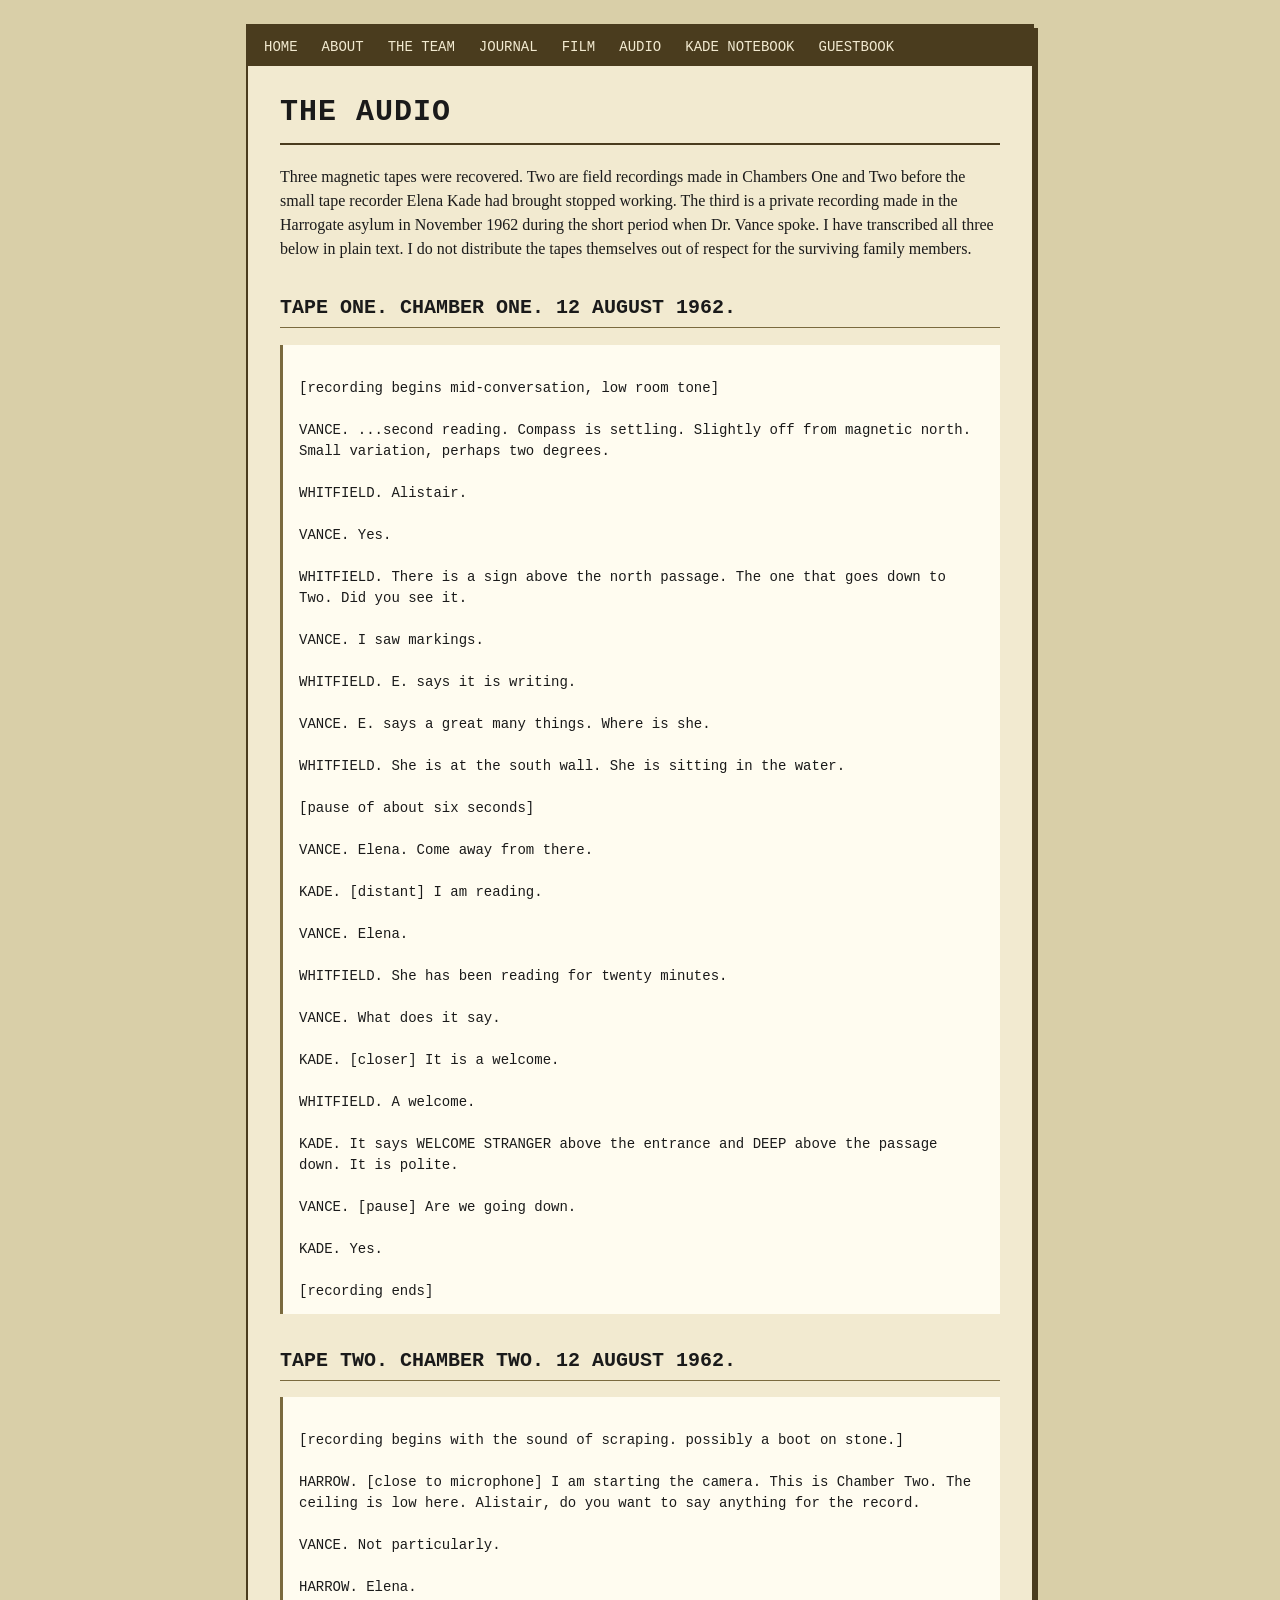
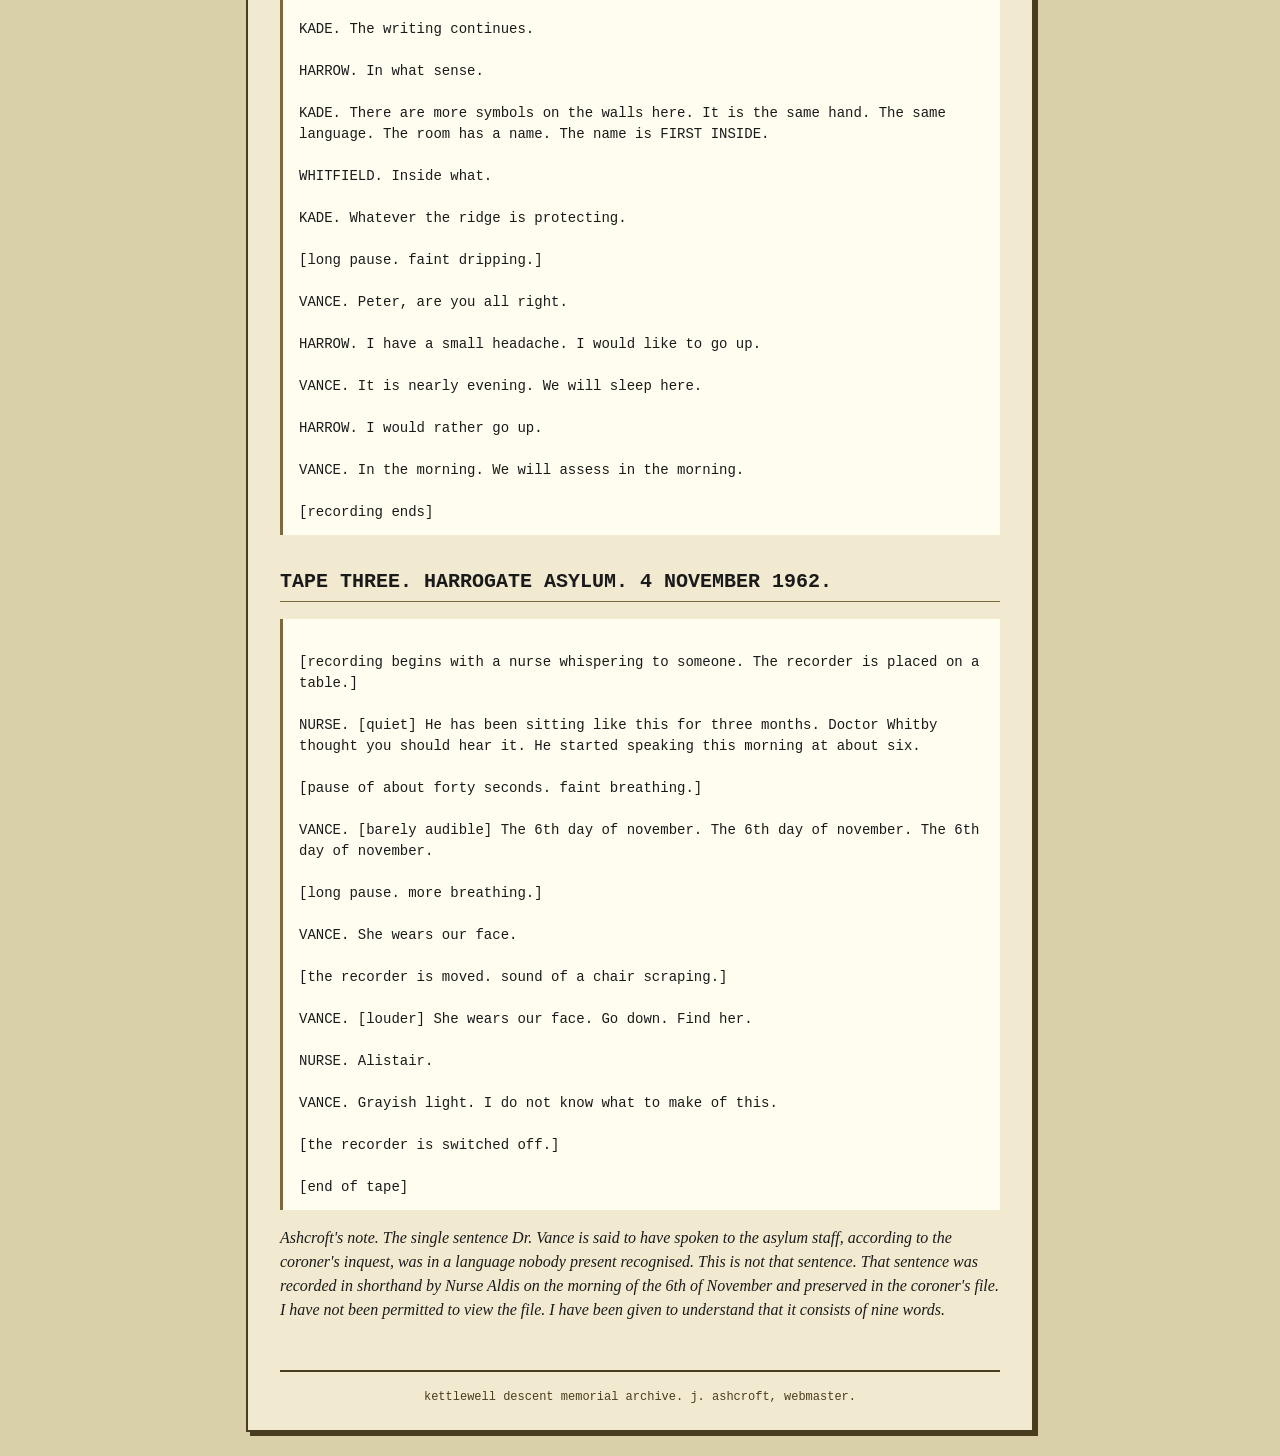
==== audio/index.html @ a8c35611 "initial: full site" ====
<!doctype html>
<html lang="en">
<head>
<meta charset="utf-8">
<meta name="viewport" content="width=device-width, initial-scale=1">
<title>the audio - kettlewell descent</title>
<link rel="stylesheet" href="../style.css">
</head>
<body>
<div class="wrap">
<div class="nav">
  <a href="../index.html">home</a>
  <a href="../about.html">about</a>
  <a href="../team/">the team</a>
  <a href="../journal/">journal</a>
  <a href="../film/">film</a>
  <a href="index.html">audio</a>
  <a href="../kade-notebook.html">kade notebook</a>
  <a href="../guestbook.html">guestbook</a>
</div>

<h1>The Audio</h1>

<p>Three magnetic tapes were recovered. Two are field recordings made in Chambers One and Two before the small tape recorder Elena Kade had brought stopped working. The third is a private recording made in the Harrogate asylum in November 1962 during the short period when Dr. Vance spoke. I have transcribed all three below in plain text. I do not distribute the tapes themselves out of respect for the surviving family members.</p>

<h2>Tape One. Chamber One. 12 August 1962.</h2>

<div class="journal-entry">
[recording begins mid-conversation, low room tone]

VANCE. ...second reading. Compass is settling. Slightly off from magnetic north. Small variation, perhaps two degrees.

WHITFIELD. Alistair.

VANCE. Yes.

WHITFIELD. There is a sign above the north passage. The one that goes down to Two. Did you see it.

VANCE. I saw markings.

WHITFIELD. E. says it is writing.

VANCE. E. says a great many things. Where is she.

WHITFIELD. She is at the south wall. She is sitting in the water.

[pause of about six seconds]

VANCE. Elena. Come away from there.

KADE. [distant] I am reading.

VANCE. Elena.

WHITFIELD. She has been reading for twenty minutes.

VANCE. What does it say.

KADE. [closer] It is a welcome.

WHITFIELD. A welcome.

KADE. It says WELCOME STRANGER above the entrance and DEEP above the passage down. It is polite.

VANCE. [pause] Are we going down.

KADE. Yes.

[recording ends]
</div>

<h2>Tape Two. Chamber Two. 12 August 1962.</h2>

<div class="journal-entry">
[recording begins with the sound of scraping. possibly a boot on stone.]

HARROW. [close to microphone] I am starting the camera. This is Chamber Two. The ceiling is low here. Alistair, do you want to say anything for the record.

VANCE. Not particularly.

HARROW. Elena.

KADE. The writing continues.

HARROW. In what sense.

KADE. There are more symbols on the walls here. It is the same hand. The same language. The room has a name. The name is FIRST INSIDE.

WHITFIELD. Inside what.

KADE. Whatever the ridge is protecting.

[long pause. faint dripping.]

VANCE. Peter, are you all right.

HARROW. I have a small headache. I would like to go up.

VANCE. It is nearly evening. We will sleep here.

HARROW. I would rather go up.

VANCE. In the morning. We will assess in the morning.

[recording ends]
</div>

<h2>Tape Three. Harrogate Asylum. 4 November 1962.</h2>

<div class="journal-entry">
[recording begins with a nurse whispering to someone. The recorder is placed on a table.]

NURSE. [quiet] He has been sitting like this for three months. Doctor Whitby thought you should hear it. He started speaking this morning at about six.

[pause of about forty seconds. faint breathing.]

VANCE. [barely audible] The 6th day of november. The 6th day of november. The 6th day of november.

[long pause. more breathing.]

VANCE. She wears our face.

[the recorder is moved. sound of a chair scraping.]

VANCE. [louder] She wears our face. Go down. Find her.

NURSE. Alistair.

VANCE. Grayish light. I do not know what to make of this.

[the recorder is switched off.]

[end of tape]
</div>

<p><em>Ashcroft's note. The single sentence Dr. Vance is said to have spoken to the asylum staff, according to the coroner's inquest, was in a language nobody present recognised. This is not that sentence. That sentence was recorded in shorthand by Nurse Aldis on the morning of the 6th of November and preserved in the coroner's file. I have not been permitted to view the file. I have been given to understand that it consists of nine words.</em></p>

<div class="footer">
kettlewell descent memorial archive. j. ashcroft, webmaster.
</div>
</div>
</body>
</html>
---- style.css ----
/* kettlewell descent memorial archive. maintained by j. ashcroft since 2003. */
body {
  background: #d9cfa8 url("bg-parchment.png") repeat;
  color: #1a1a1a;
  font-family: "Times New Roman", Times, serif;
  font-size: 16px;
  line-height: 1.5;
  margin: 0;
  padding: 0;
}
.wrap {
  max-width: 720px;
  margin: 24px auto;
  background: #f2ead0;
  border: 2px solid #4a3c1e;
  padding: 24px 32px;
  box-shadow: 4px 4px 0 #4a3c1e;
}
h1 {
  font-family: "Courier New", Courier, monospace;
  font-size: 30px;
  text-transform: uppercase;
  border-bottom: 2px solid #4a3c1e;
  padding-bottom: 8px;
  margin-top: 0;
  letter-spacing: 1px;
}
h2 {
  font-family: "Courier New", Courier, monospace;
  font-size: 20px;
  text-transform: uppercase;
  border-bottom: 1px solid #7a6a3e;
  padding-bottom: 4px;
  margin-top: 32px;
}
h3 {
  font-family: "Courier New", Courier, monospace;
  font-size: 16px;
  text-transform: uppercase;
  margin-top: 24px;
}
a { color: #0000ee; text-decoration: underline; }
a:visited { color: #551a8b; }
.nav {
  background: #4a3c1e;
  padding: 8px 16px;
  margin: -24px -32px 24px -32px;
}
.nav a {
  color: #f2ead0;
  margin-right: 20px;
  font-family: "Courier New", Courier, monospace;
  text-decoration: none;
  text-transform: uppercase;
  font-size: 14px;
}
.nav a:hover { text-decoration: underline; }
.banner {
  background: #722;
  color: #f2ead0;
  padding: 4px 12px;
  font-family: "Courier New", Courier, monospace;
  font-size: 13px;
  margin: 16px 0;
  border: 1px solid #4a3c1e;
}
.underconstruction {
  display: inline-block;
  background: #ff0;
  border: 1px dashed #000;
  padding: 2px 8px;
  font-family: "Courier New", Courier, monospace;
  font-size: 12px;
  color: #000;
}
.polaroid {
  display: inline-block;
  background: #fff;
  padding: 10px 10px 32px 10px;
  border: 1px solid #999;
  margin: 12px 12px 12px 0;
  box-shadow: 3px 3px 6px rgba(0,0,0,0.3);
  transform: rotate(-1deg);
}
.polaroid img { display: block; max-width: 260px; }
.polaroid .placeholder {
  width: 260px;
  height: 200px;
  background: #ede4c8;
  border: 1px dashed #7a6a3e;
  display: flex;
  align-items: center;
  justify-content: center;
  font-family: "Courier New", Courier, monospace;
  font-size: 12px;
  color: #7a6a3e;
  text-align: center;
  padding: 12px;
  box-sizing: border-box;
}
.polaroid .caption {
  font-family: "Courier New", Courier, monospace;
  font-size: 12px;
  text-align: center;
  margin-top: 8px;
  color: #333;
}
.journal-entry {
  background: #fffcf0;
  border-left: 3px solid #7a6a3e;
  padding: 12px 16px;
  margin: 16px 0;
  font-family: "Courier New", Courier, monospace;
  font-size: 14px;
  white-space: pre-wrap;
}
.roster {
  list-style: none;
  padding: 0;
}
.roster li {
  padding: 12px 0;
  border-bottom: 1px dotted #7a6a3e;
}
.roster li:last-child { border-bottom: none; }
.footer {
  margin-top: 48px;
  padding-top: 16px;
  border-top: 2px solid #4a3c1e;
  font-size: 12px;
  font-family: "Courier New", Courier, monospace;
  color: #4a3c1e;
  text-align: center;
}
.hidden-side {
  color: #f2ead0;
  background: #f2ead0;
  user-select: text;
}
@media (max-width: 720px) {
  .wrap { margin: 0; box-shadow: none; padding: 16px 20px; }
  .nav { margin: -16px -20px 16px -20px; padding: 8px 12px; }
  .nav a { margin-right: 12px; font-size: 12px; }
}
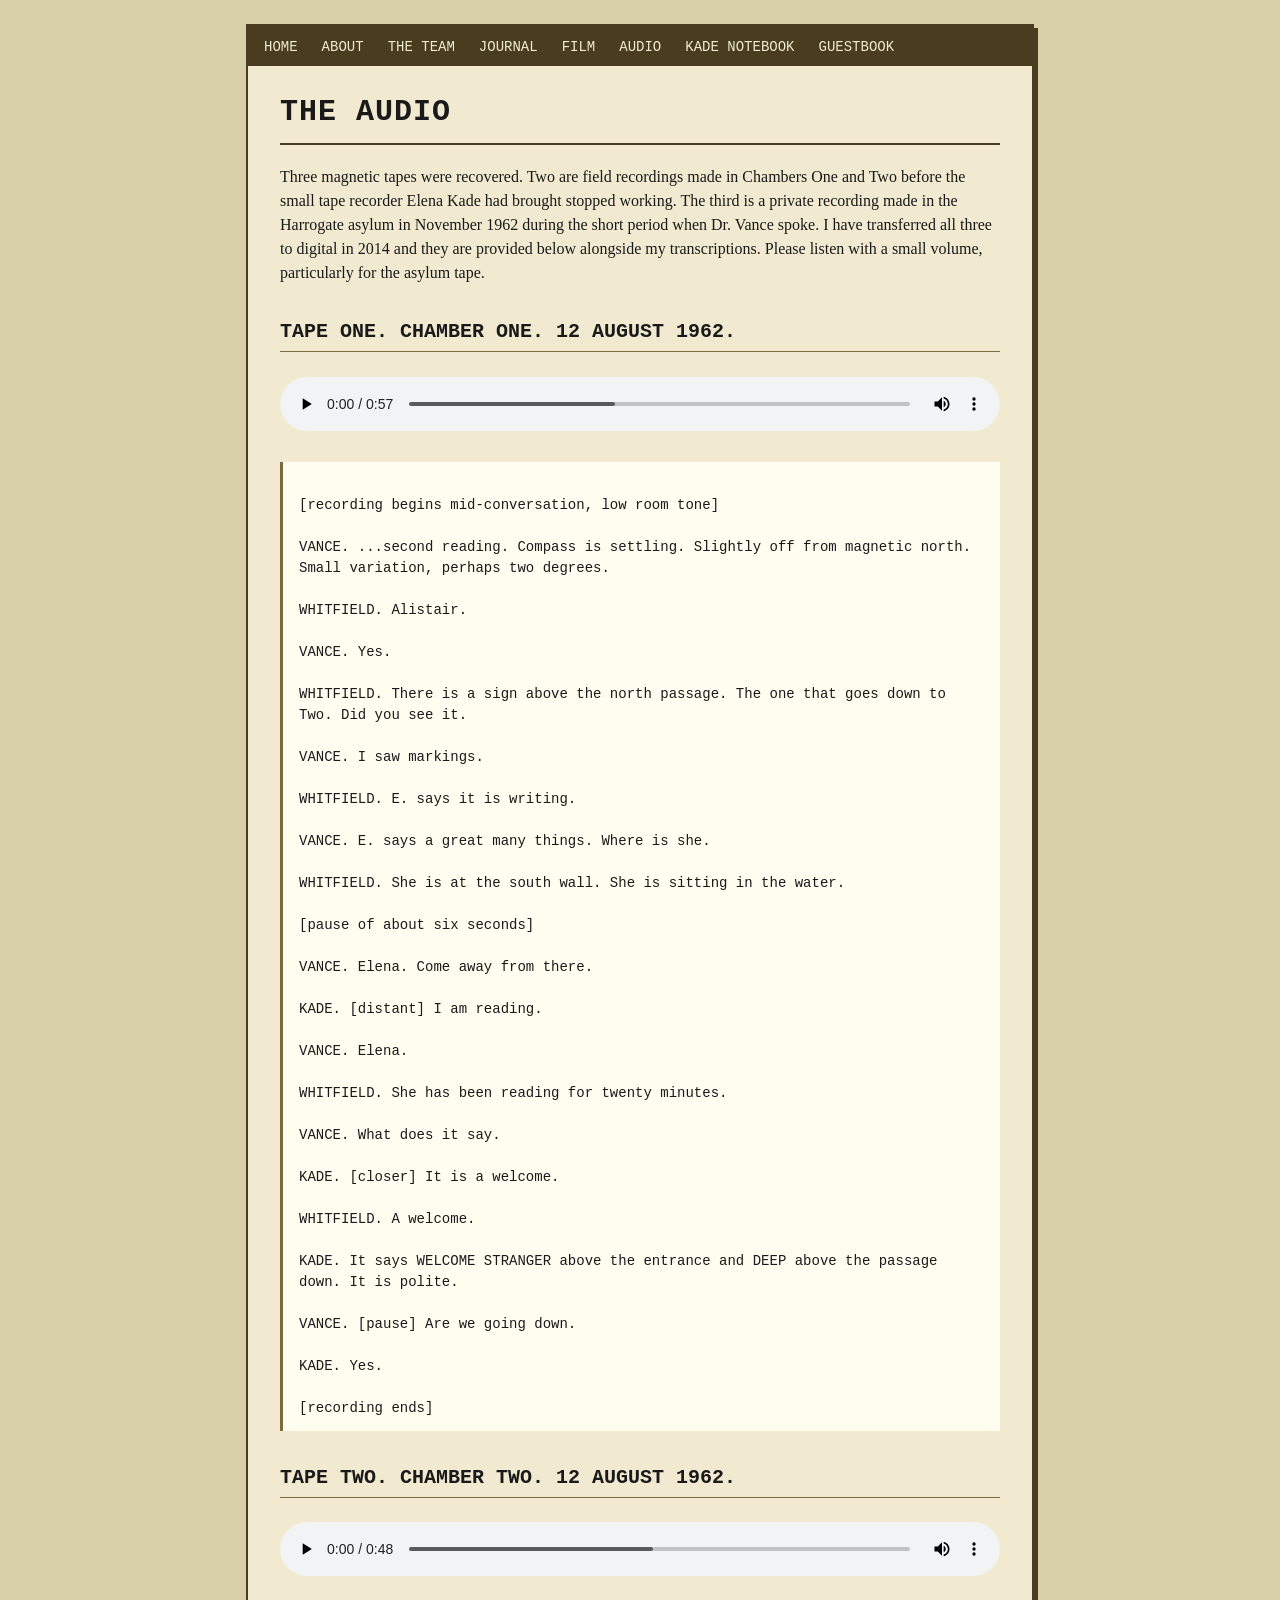
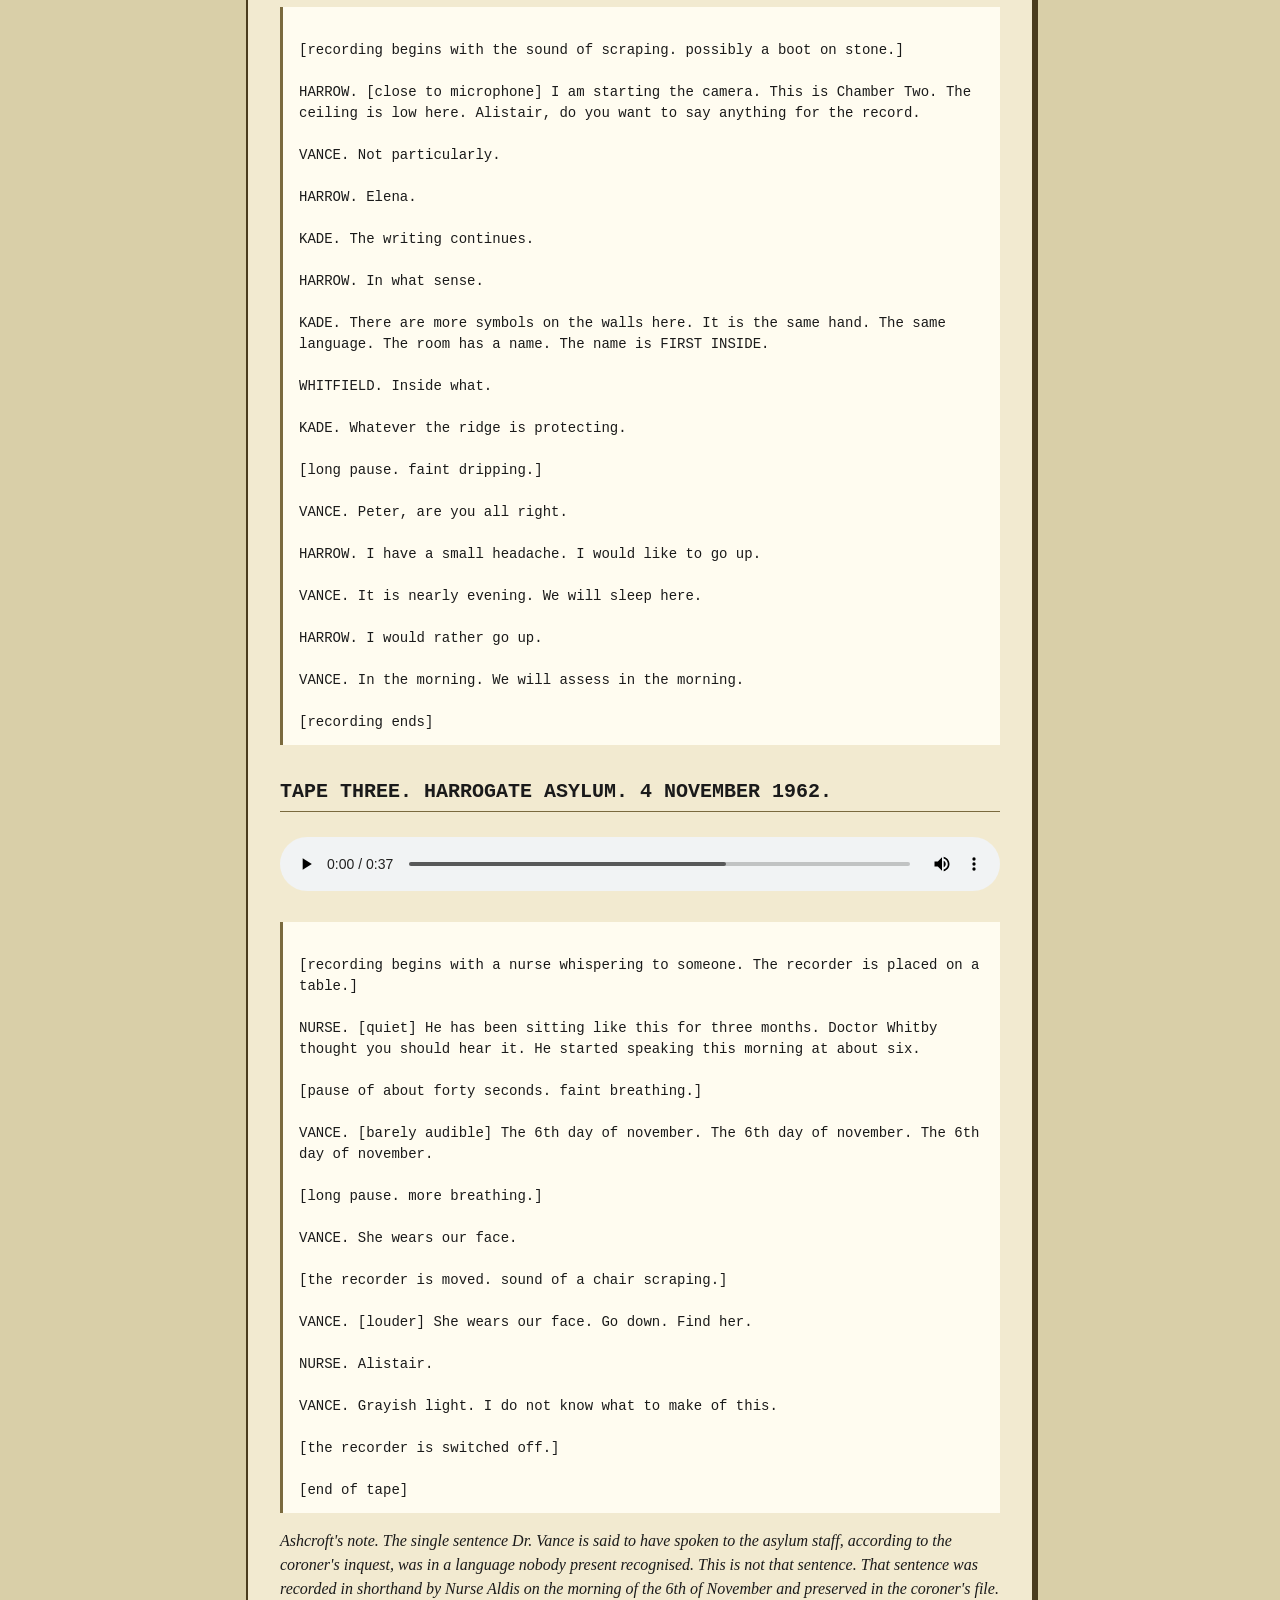
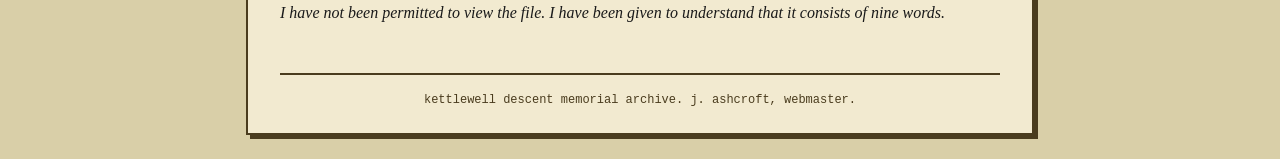
==== commit 17ac6013: "add tape audio + rune passage image" ====
--- a/audio/index.html
+++ b/audio/index.html
@@ -21,9 +21,11 @@
 
 <h1>The Audio</h1>
 
-<p>Three magnetic tapes were recovered. Two are field recordings made in Chambers One and Two before the small tape recorder Elena Kade had brought stopped working. The third is a private recording made in the Harrogate asylum in November 1962 during the short period when Dr. Vance spoke. I have transcribed all three below in plain text. I do not distribute the tapes themselves out of respect for the surviving family members.</p>
+<p>Three magnetic tapes were recovered. Two are field recordings made in Chambers One and Two before the small tape recorder Elena Kade had brought stopped working. The third is a private recording made in the Harrogate asylum in November 1962 during the short period when Dr. Vance spoke. I have transferred all three to digital in 2014 and they are provided below alongside my transcriptions. Please listen with a small volume, particularly for the asylum tape.</p>
 
 <h2>Tape One. Chamber One. 12 August 1962.</h2>
+
+<audio controls preload="metadata" style="width:100%;margin:8px 0;"><source src="tape-one.wav" type="audio/wav"></audio>
 
 <div class="journal-entry">
 [recording begins mid-conversation, low room tone]
@@ -71,6 +73,8 @@
 
 <h2>Tape Two. Chamber Two. 12 August 1962.</h2>
 
+<audio controls preload="metadata" style="width:100%;margin:8px 0;"><source src="tape-two.wav" type="audio/wav"></audio>
+
 <div class="journal-entry">
 [recording begins with the sound of scraping. possibly a boot on stone.]
 
@@ -107,6 +111,8 @@
 
 <h2>Tape Three. Harrogate Asylum. 4 November 1962.</h2>
 
+<audio controls preload="metadata" style="width:100%;margin:8px 0;"><source src="tape-asylum.wav" type="audio/wav"></audio>
+
 <div class="journal-entry">
 [recording begins with a nurse whispering to someone. The recorder is placed on a table.]
 
